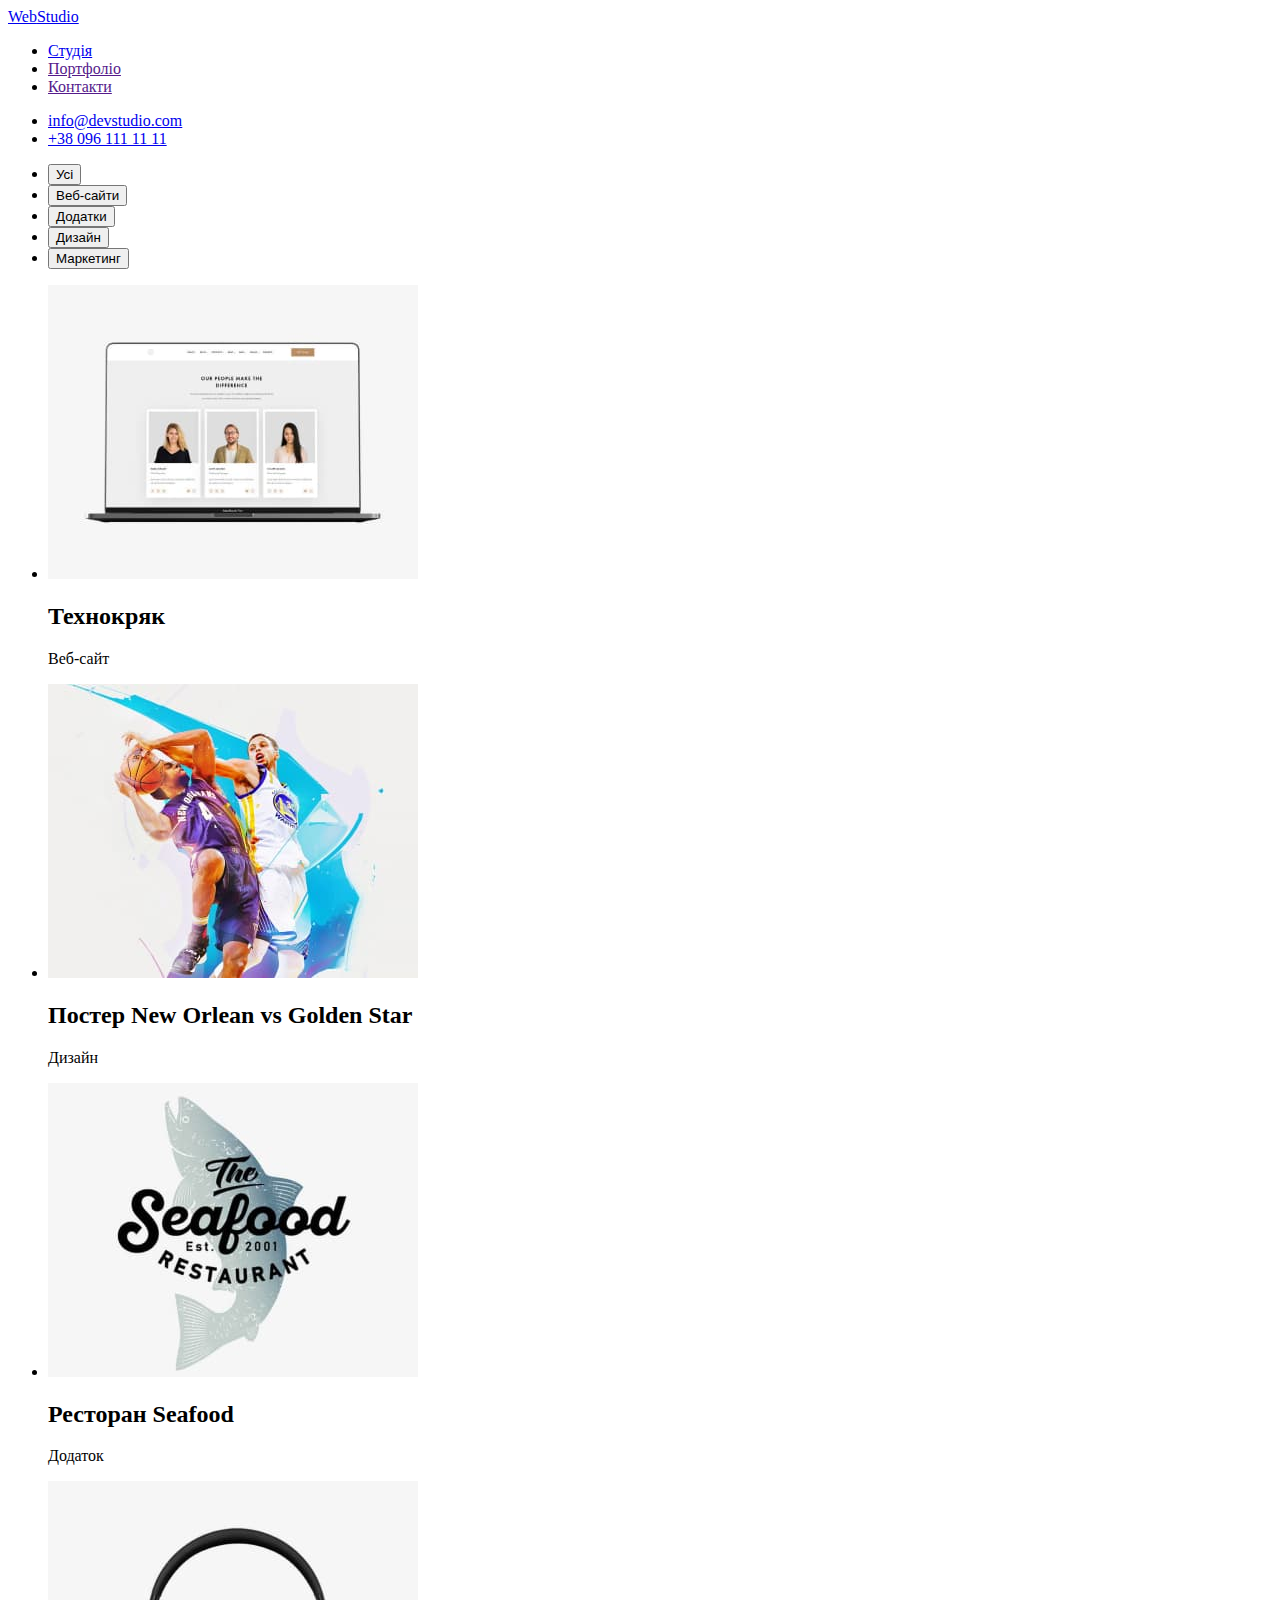
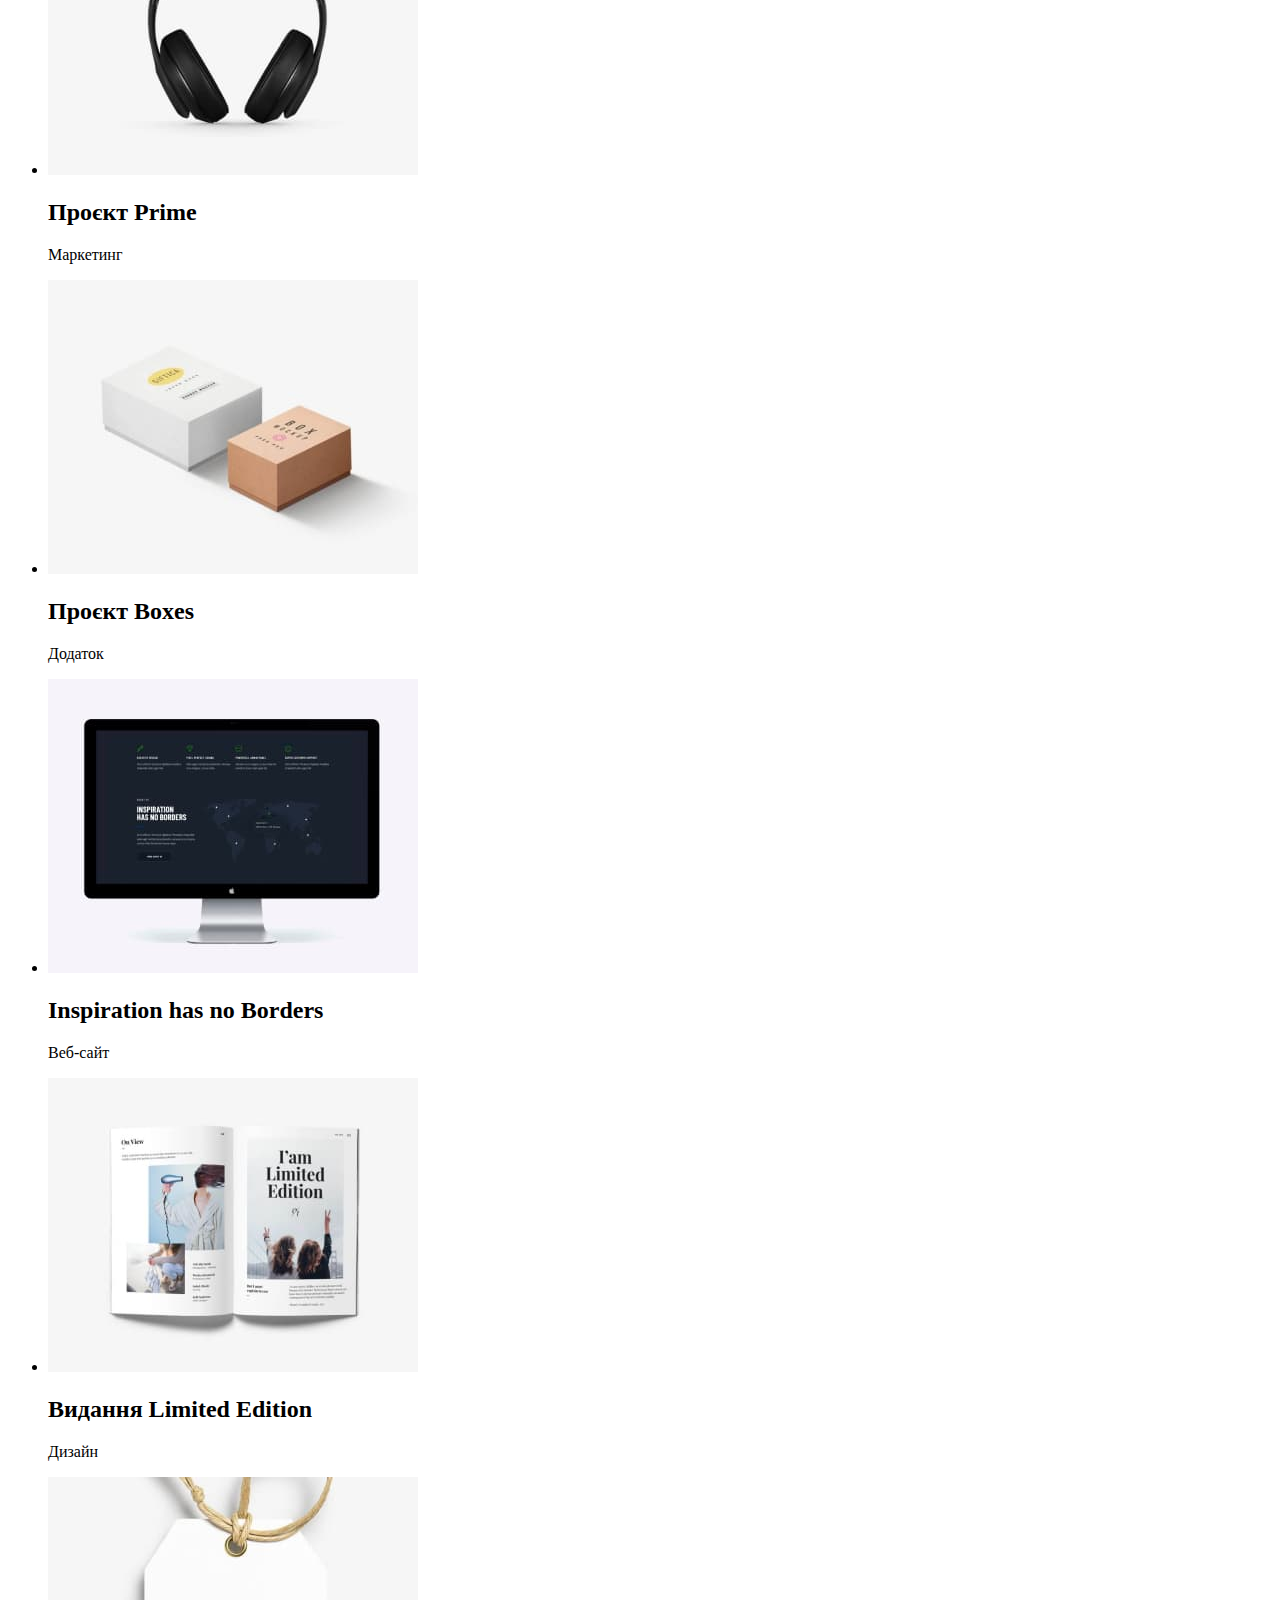
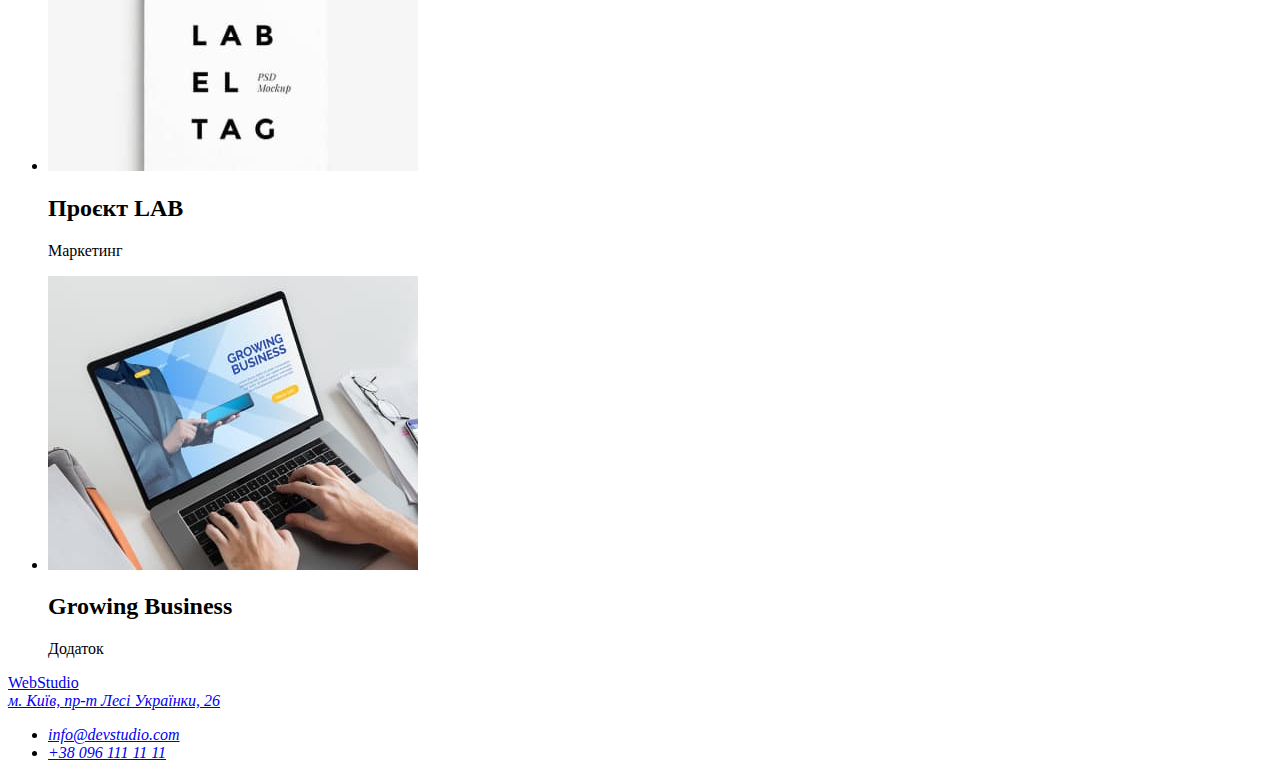
==== portfolio.html @ d6a92bfb "portfolio.html" ====
<!DOCTYPE html>
<html lang="uk">
  <head>
    <meta charset="UTF-8" />
    <meta http-equiv="X-UA-Compatible" content="IE=edge" />
    <meta name="viewport" content="width=device-width, initial-scale=1.0" />
    <title>Document</title>
  </head>
  <body>
    <!--Header-->
    <header>
      <nav>
        <a href="./index.html" lang="en">Web<span>Studio</span></a>
        <ul>
          <li><a href="./index.html">Студія</a></li>
          <li><a href="">Портфоліо</a></li>
          <li><a href="">Контакти</a></li>
        </ul>
      </nav>
      <ul>
        <li><a href="mailto:info@devstudio.com">info@devstudio.com</a></li>
        <li><a href="tel:+380961111111">+38 096 111 11 11</a></li>
      </ul>
    </header>
    <main>
      <h1 hidden>Наші проекти</h1>
      <section>
        <ul>
          <li><button type="button">Усі</button></li>
          <li><button type="button">Веб-сайти</button></li>
          <li><button type="button">Додатки</button></li>
          <li><button type="button">Дизайн</button></li>
          <li><button type="button">Маркетинг</button></li>
        </ul>

        <ul>
          <li>
            <img
              src="./images/portfolio/img1.jpg"
              alt="технокряк"
              width="370"
              height="294"
            />
            <h2>Технокряк</h2>
            <p>Веб-сайт</p>
          </li>
          <li>
            <img
              src="./images/portfolio/img2.jpg"
              alt="постер"
              width="370"
              height="294"
            />
            <h2>Постер New Orlean vs Golden Star</h2>
            <p>Дизайн</p>
          </li>
          <li>
            <img
              src="./images/portfolio/img3.jpg"
              alt="ресторан"
              width="370"
              height="294"
            />
            <h2>Ресторан Seafood</h2>
            <p>Додаток</p>
          </li>
          <li>
            <img
              src="./images/portfolio/img4.jpg"
              alt="проєкт"
              width="370"
              height="294"
            />
            <h2>Проєкт Prime</h2>
            <p>Маркетинг</p>
          </li>
          <li>
            <img
              src="./images/portfolio/img5.jpg"
              alt="проєкт"
              width="370"
              height="294"
            />
            <h2>Проєкт Boxes</h2>
            <p>Додаток</p>
          </li>
          <li>
            <img
              src="./images/portfolio/img6.jpg"
              alt="вебсайт"
              width="370"
              height="294"
            />
            <h2>Inspiration has no Borders</h2>
            <p>Веб-сайт</p>
          </li>
          <li>
            <img
              src="./images/portfolio/img7.jpg"
              alt="видання"
              width="370"
              height="294"
            />
            <h2>Видання Limited Edition</h2>
            <p>Дизайн</p>
          </li>
          <li>
            <img
              src="./images/portfolio/img8.jpg"
              alt="проєкт"
              width="370"
              height="294"
            />
            <h2>Проєкт LAB</h2>
            <p>Маркетинг</p>
          </li>
          <li>
            <img
              src="./images/portfolio/img9.jpg"
              alt="додаток"
              width="370"
              height="294"
            />
            <h2>Growing Business</h2>
            <p>Додаток</p>
          </li>
        </ul>
      </section>
    </main>
    <!--Footer-->
    <footer>
      <a href="./index.html" lang="en">Web<span>Studio</span></a>
      <address>
        <a
          href="https://goo.gl/maps/dqY5QBXwFPovs5Bk7"
          target="_blank"
          rel="noopener noreferrer nofollow"
        >
          м. Київ, пр-т Лесі Українки, 26</a
        >
        <ul>
          <li><a href="mailto:info@devstudio.com">info@devstudio.com</a></li>
          <li><a href="tel:+380961111111">+38 096 111 11 11</a></li>
        </ul>
      </address>
    </footer>
  </body>
</html>
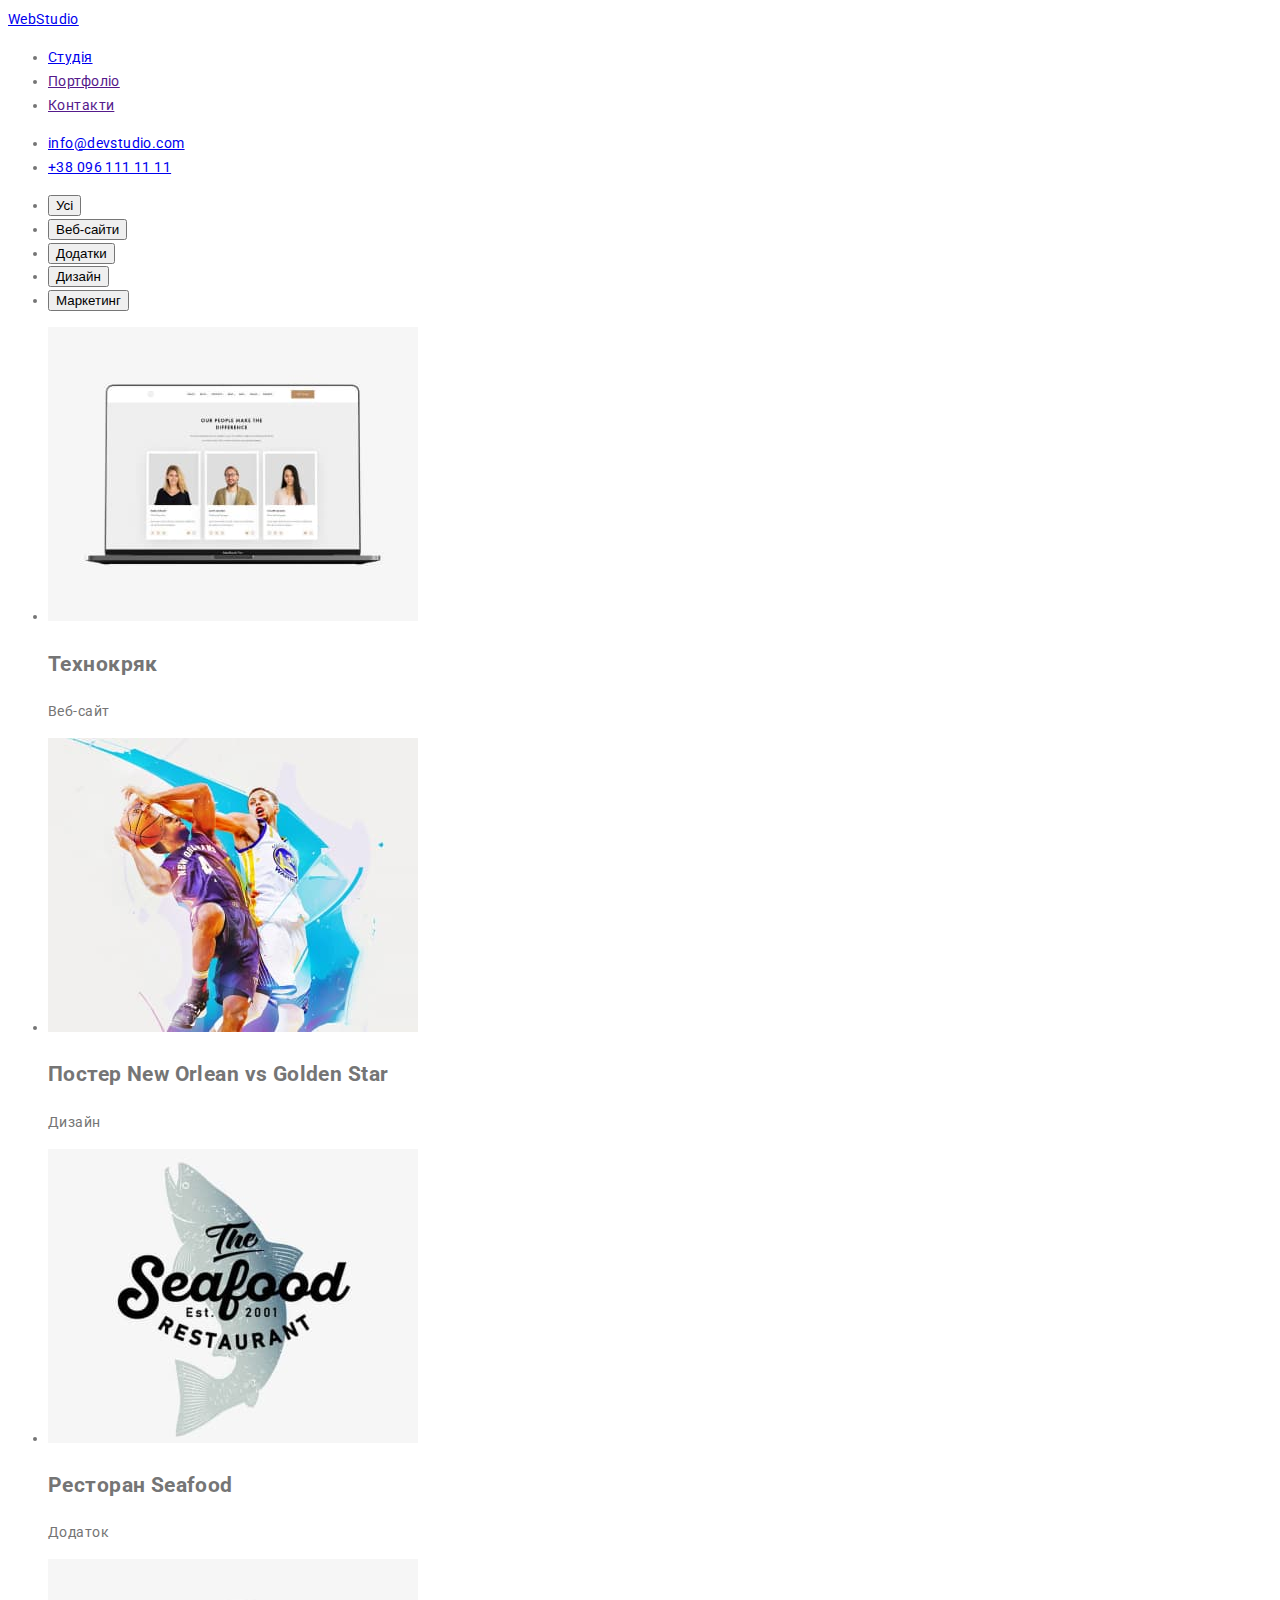
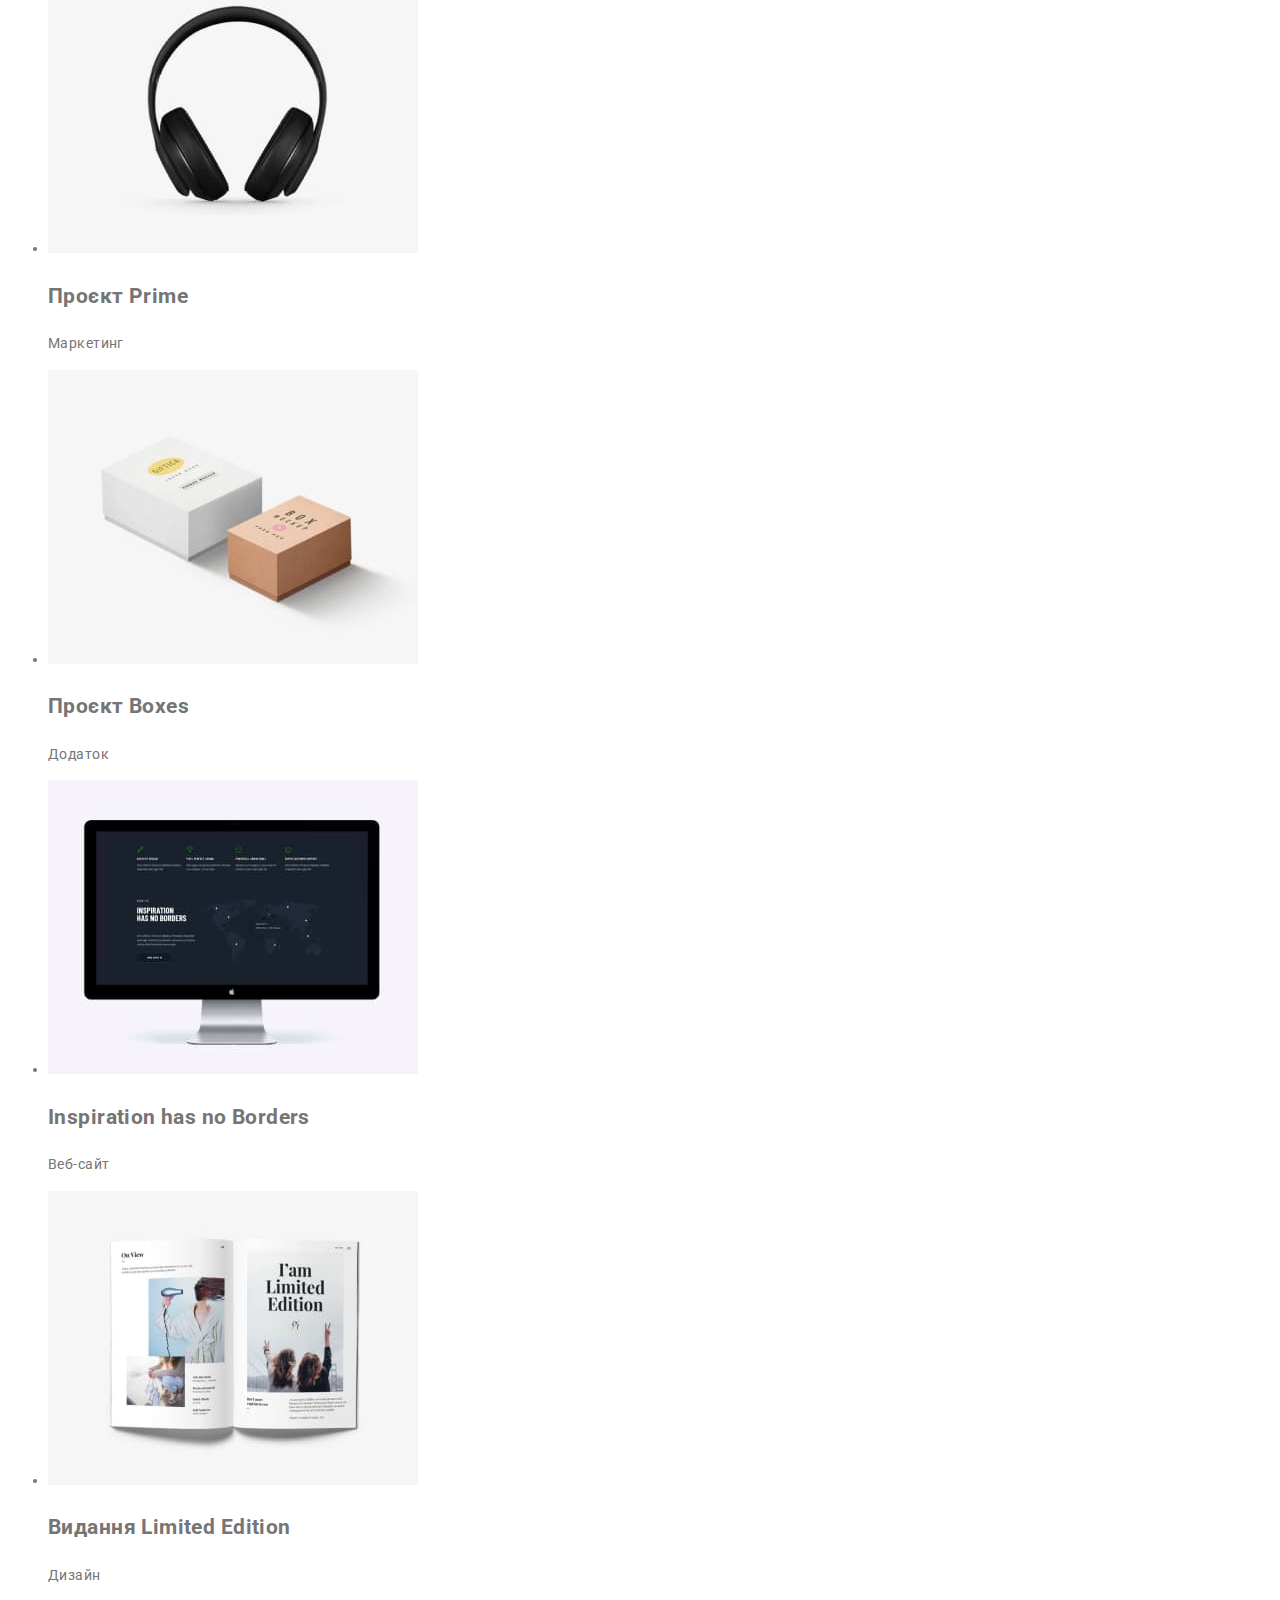
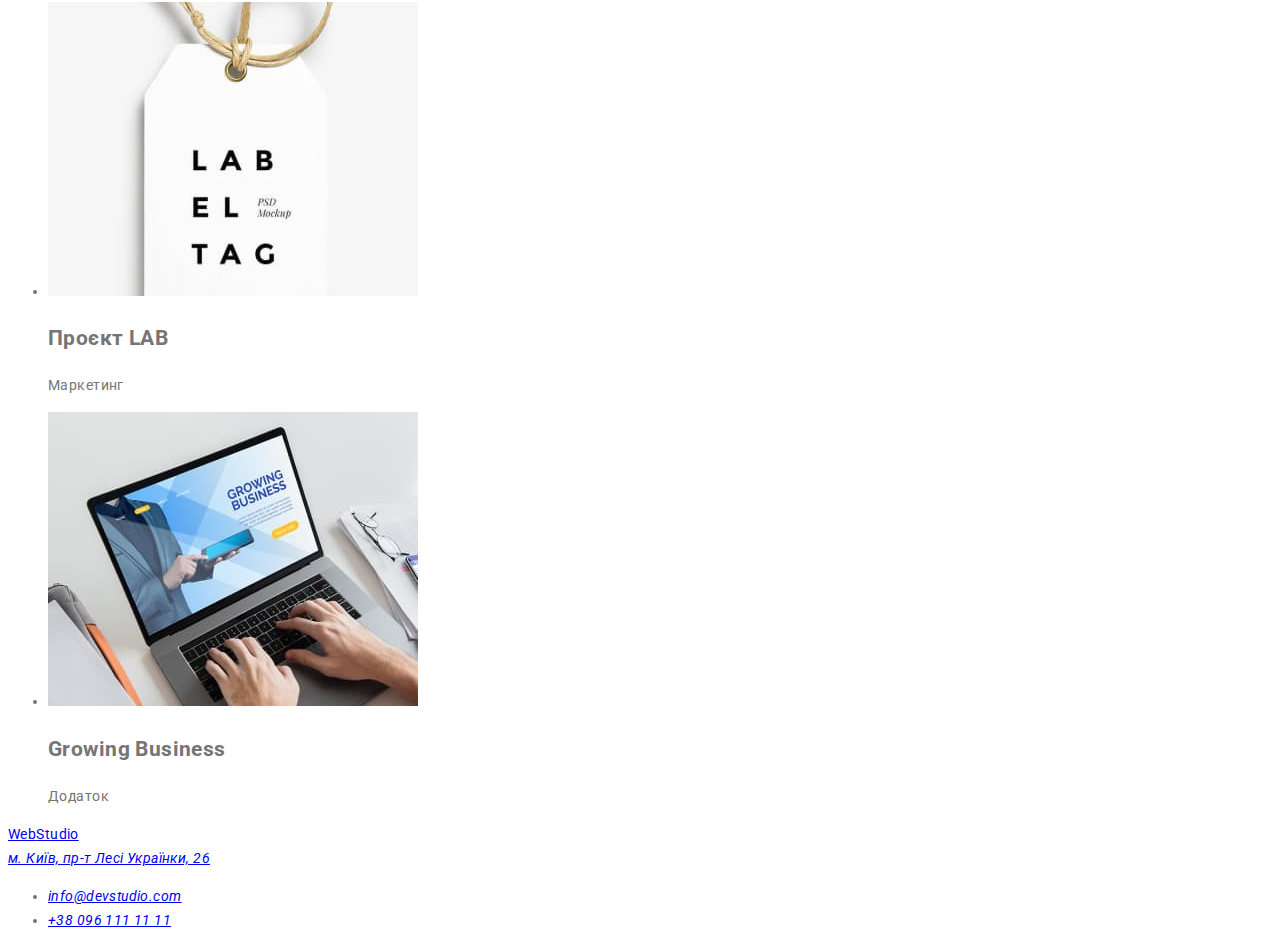
==== commit e392afe0: "css for index" ====
--- a/portfolio.html
+++ b/portfolio.html
@@ -5,6 +5,13 @@
     <meta http-equiv="X-UA-Compatible" content="IE=edge" />
     <meta name="viewport" content="width=device-width, initial-scale=1.0" />
     <title>Document</title>
+    <link rel="preconnect" href="https://fonts.googleapis.com" />
+    <link rel="preconnect" href="https://fonts.gstatic.com" crossorigin />
+    <link
+      href="https://fonts.googleapis.com/css2?family=Raleway:wght@700&family=Roboto:wght@400;500;700;900&display=swap"
+      rel="stylesheet"
+    />
+    <link rel="stylesheet" href="./css/style.css" />
   </head>
   <body>
     <!--Header-->
--- a/css/style.css
+++ b/css/style.css
@@ -0,0 +1,142 @@
+:root {
+    --main-color: #757575;
+    --title-color: #212121;
+    --accent-color: #2196F3;
+    --white-color: #FFFFFF;
+    --background-color: #2F303A;
+}
+
+body {
+    font-family: 'Roboto', sans-serif;
+    font-weight: 400;
+    font-size: 14px;
+    line-height: 1.71;
+    letter-spacing: 0.03em;
+
+    color: var(--main-color);
+    background-color: var(--white-color);
+}
+
+
+
+/* Header */
+
+.logo {
+    font-family: 'Raleway', sans-serif;
+    font-weight: 700;
+    font-size: 26px;
+    line-height: 1.19;
+    text-decoration: none;
+
+    color: var(--accent-color);
+}
+
+.logo-black {
+    color: #000000;
+}
+
+.list {
+    list-style: none;
+}
+
+.nav-item {
+    font-family: inherit;
+    font-weight: 500;
+    line-height: 1.14;
+    letter-spacing: 0.02em;
+    text-decoration: none;
+
+    color: var(--title-color);
+}
+
+.contacs {
+    color: var(--main-color);
+}
+
+/* Hero */
+
+.hero {
+    background-color: var(--background-color);
+}
+
+.hero-title {
+    font-weight: 900;
+    font-size: 44px;
+    line-height: 1.36;
+    text-align: center;
+    letter-spacing: 0.06em;
+    text-transform: uppercase;
+
+    color: var(--white-color);
+}
+
+.button {
+    font-weight: 700;
+    font-size: 16px;
+    line-height: 1.88;
+    letter-spacing: 0.06em;
+
+    color: var(--white-color);
+    background-color: var(--accent-color);
+    border: none;
+}
+
+
+/* Our advantages */
+
+.secondary-title {
+    font-size: 14px;
+    font-weight: 700;
+    line-height: 1.14;
+    text-transform: uppercase;
+
+    color: var(--title-color);
+}
+
+
+/* What do we do? */
+
+.title {
+    font-weight: 700;
+    font-size: 36px;
+    line-height: 1.17;
+    text-align: center;
+
+    color: var(--title-color);
+}
+
+
+/* Our team */
+
+.team-title {
+    font-weight: 500;
+    font-size: 16px;
+    line-height: 1.19;
+
+    color: var(--title-color);
+}
+
+
+.team-position {
+    font-size: 16px;
+    line-height: 1.19px;
+}
+
+
+/* Footer */
+
+.address {
+    background-color: var(--background-color);
+}
+
+.address-item,
+.address-list-item {
+    text-decoration: none;
+    font-style: normal;
+
+    color: var(--white-color);
+}
+
+.address-list-item {
+    color: rgba(255, 255, 255, 0.6);
+}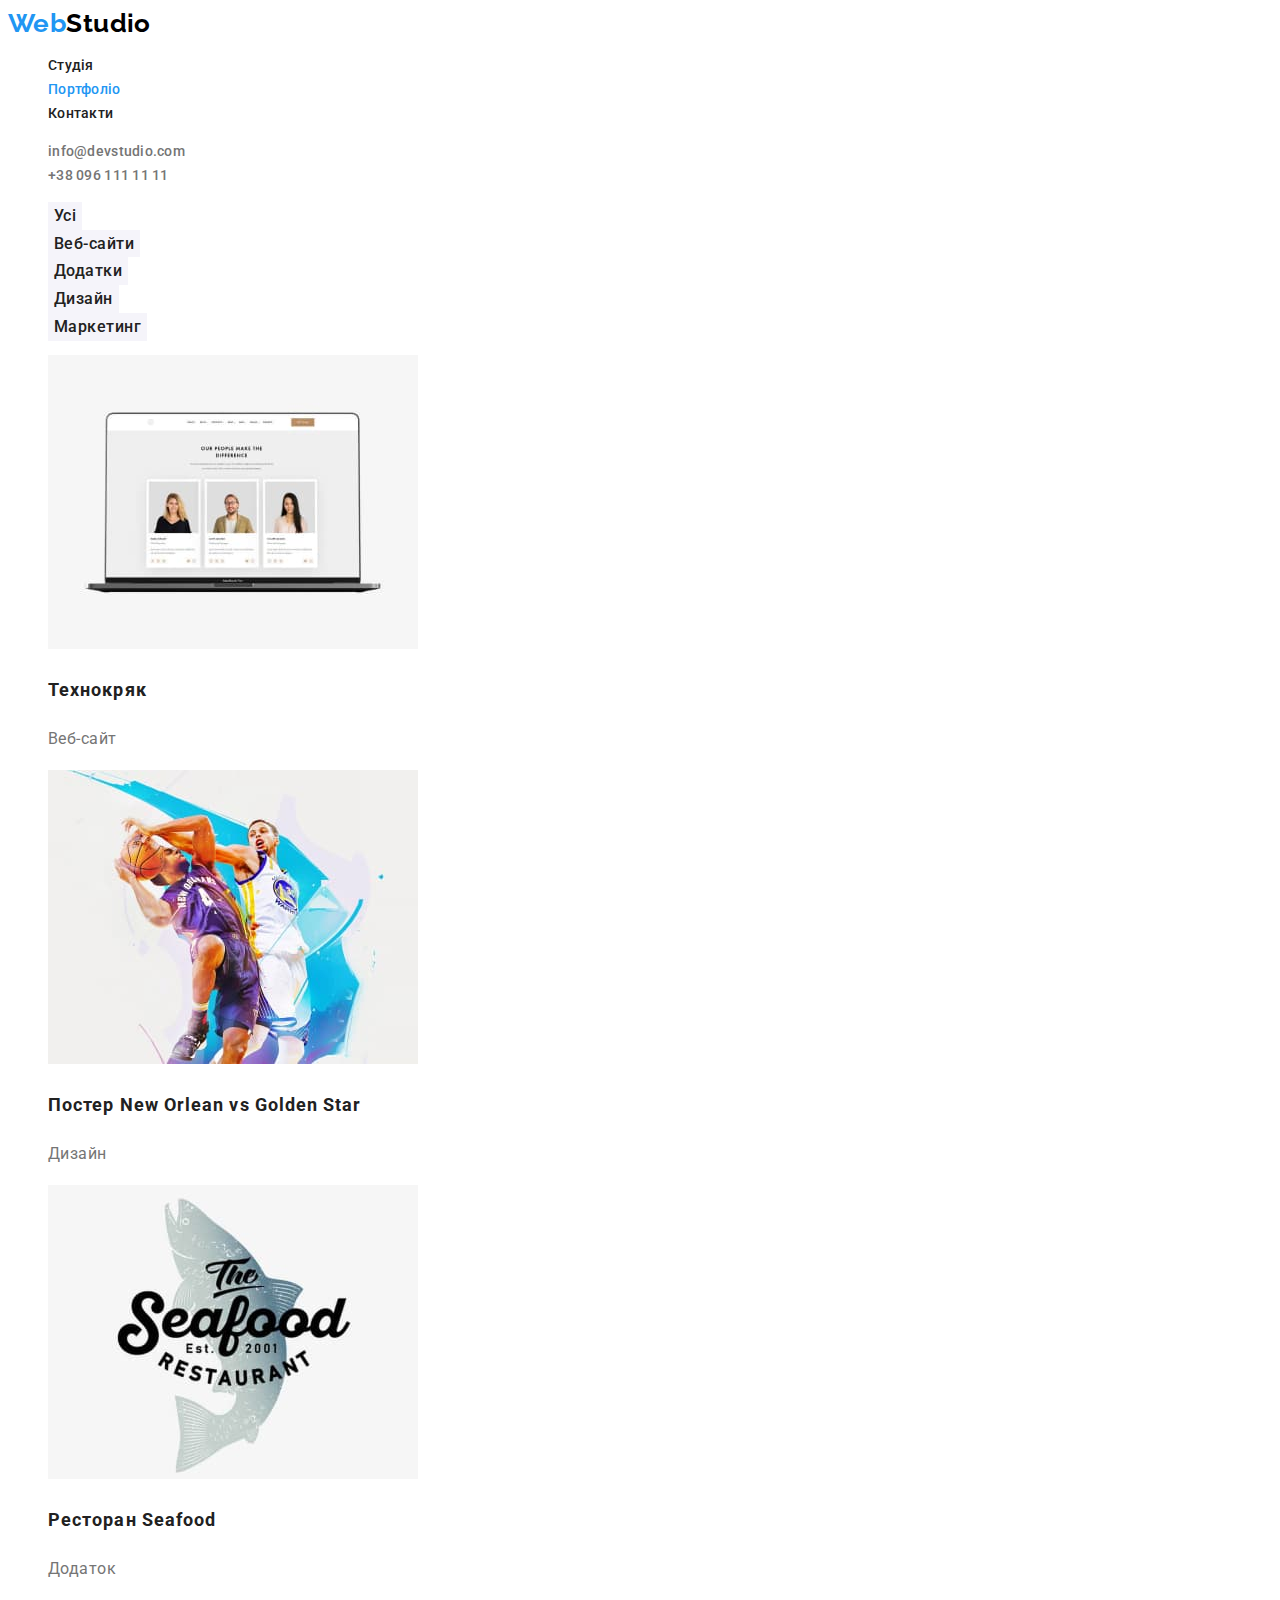
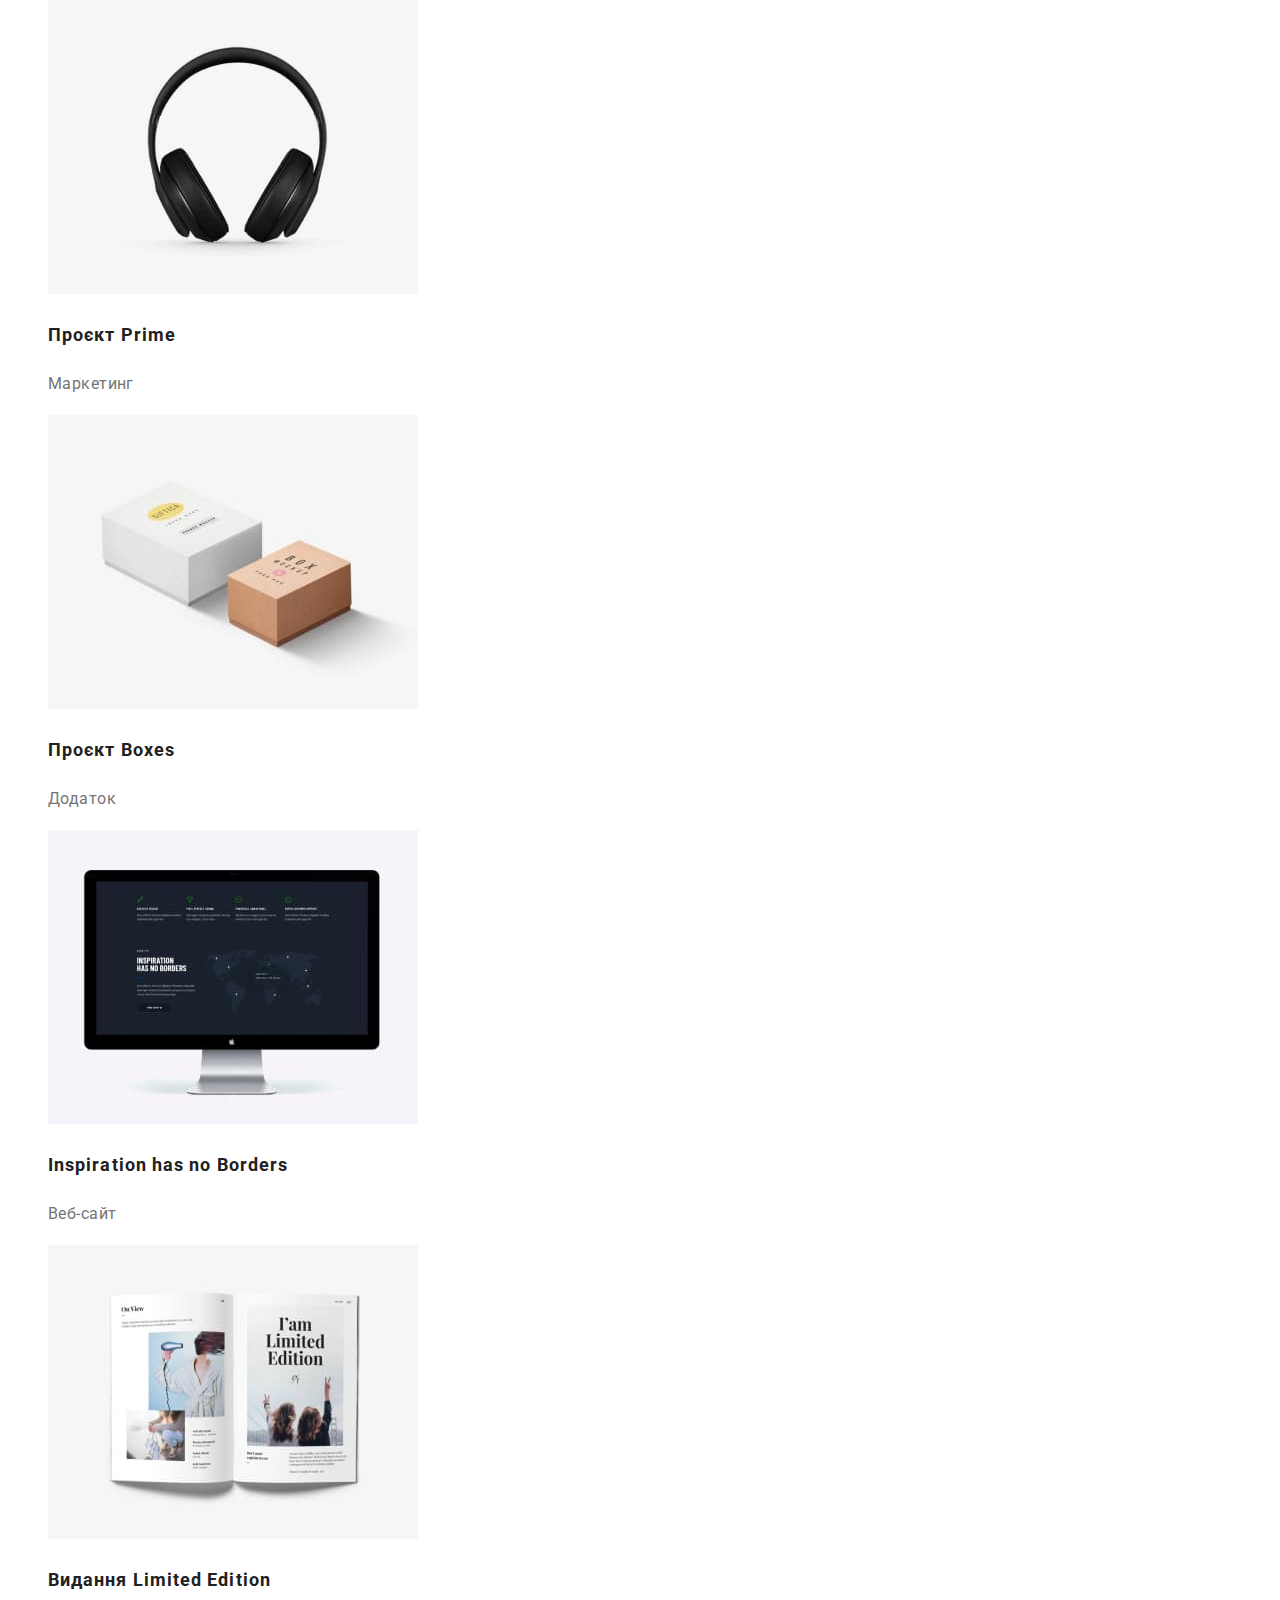
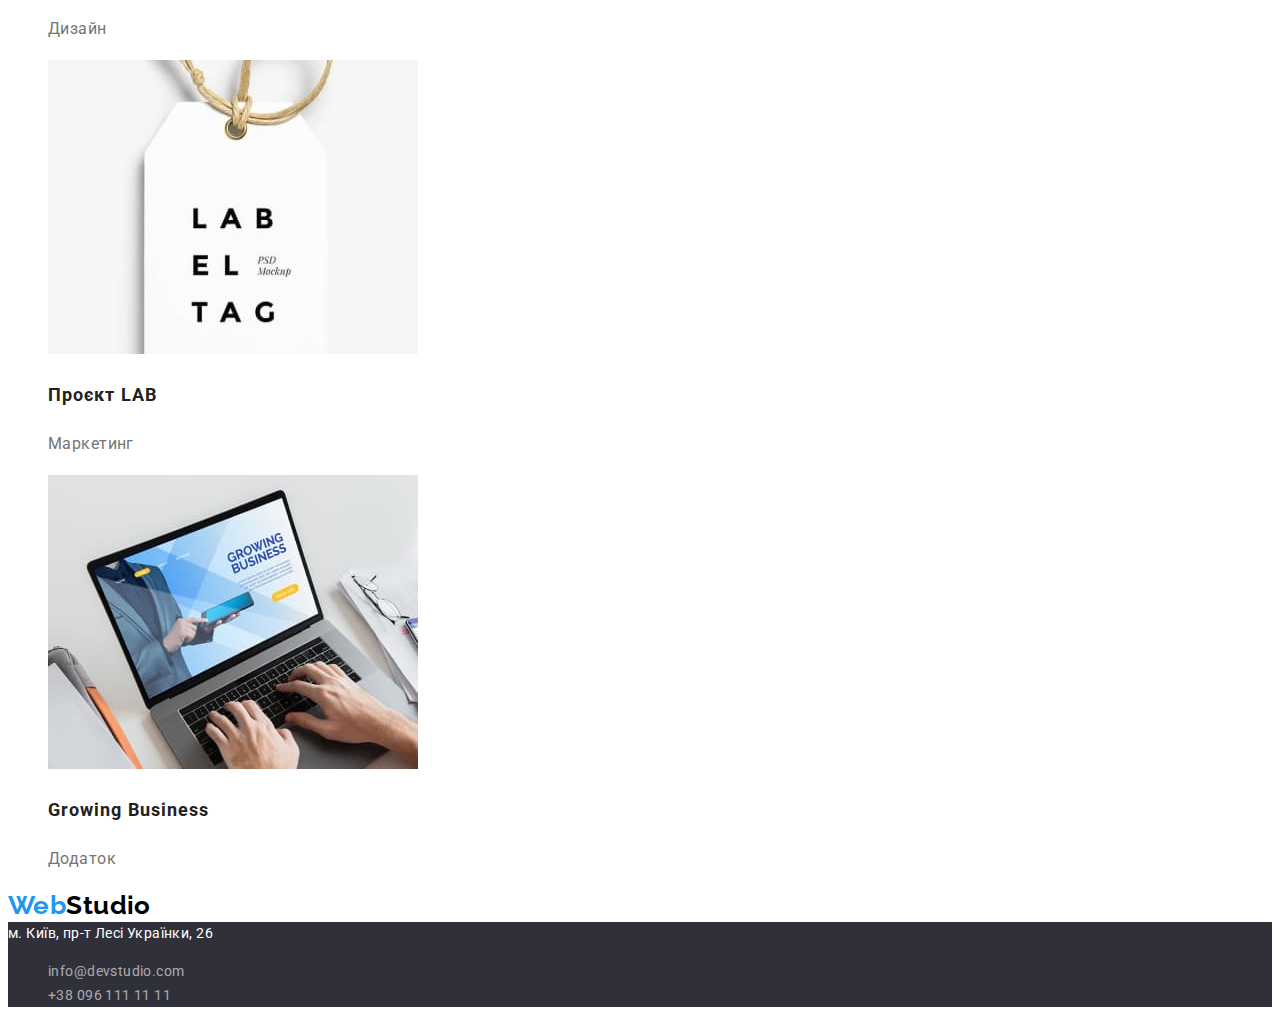
==== commit 9018cfae: "css for portfolio" ====
--- a/portfolio.html
+++ b/portfolio.html
@@ -15,32 +15,53 @@
   </head>
   <body>
     <!--Header-->
-    <header>
+    <header class="header">
       <nav>
-        <a href="./index.html" lang="en">Web<span>Studio</span></a>
-        <ul>
-          <li><a href="./index.html">Студія</a></li>
-          <li><a href="">Портфоліо</a></li>
-          <li><a href="">Контакти</a></li>
+        <a class="logo" href="./index.html" lang="en"
+          >Web<span class="logo-black">Studio</span></a
+        >
+        <ul class="list">
+          <li><a class="nav-item" href="./index.html">Студія</a></li>
+          <li>
+            <a class="nav-item current" href="./portfolio.html">Портфоліо</a>
+          </li>
+          <li><a class="nav-item" href="">Контакти</a></li>
         </ul>
       </nav>
-      <ul>
-        <li><a href="mailto:info@devstudio.com">info@devstudio.com</a></li>
-        <li><a href="tel:+380961111111">+38 096 111 11 11</a></li>
+      <ul class="list">
+        <li>
+          <a class="nav-item contacs" href="mailto:info@devstudio.com"
+            >info@devstudio.com</a
+          >
+        </li>
+        <li>
+          <a class="nav-item contacs" href="tel:+380961111111"
+            >+38 096 111 11 11</a
+          >
+        </li>
       </ul>
     </header>
+    <!-- Main -->
     <main>
       <h1 hidden>Наші проекти</h1>
       <section>
-        <ul>
-          <li><button type="button">Усі</button></li>
-          <li><button type="button">Веб-сайти</button></li>
-          <li><button type="button">Додатки</button></li>
-          <li><button type="button">Дизайн</button></li>
-          <li><button type="button">Маркетинг</button></li>
+        <ul class="list">
+          <li><button class="portfolio-button" type="button">Усі</button></li>
+          <li>
+            <button class="portfolio-button" type="button">Веб-сайти</button>
+          </li>
+          <li>
+            <button class="portfolio-button" type="button">Додатки</button>
+          </li>
+          <li>
+            <button class="portfolio-button" type="button">Дизайн</button>
+          </li>
+          <li>
+            <button class="portfolio-button" type="button">Маркетинг</button>
+          </li>
         </ul>
 
-        <ul>
+        <ul class="list">
           <li>
             <img
               src="./images/portfolio/img1.jpg"
@@ -48,8 +69,8 @@
               width="370"
               height="294"
             />
-            <h2>Технокряк</h2>
-            <p>Веб-сайт</p>
+            <h2 class="portfolio-title">Технокряк</h2>
+            <p class="portfolio-text">Веб-сайт</p>
           </li>
           <li>
             <img
@@ -58,8 +79,8 @@
               width="370"
               height="294"
             />
-            <h2>Постер New Orlean vs Golden Star</h2>
-            <p>Дизайн</p>
+            <h2 class="portfolio-title">Постер New Orlean vs Golden Star</h2>
+            <p class="portfolio-text">Дизайн</p>
           </li>
           <li>
             <img
@@ -68,8 +89,8 @@
               width="370"
               height="294"
             />
-            <h2>Ресторан Seafood</h2>
-            <p>Додаток</p>
+            <h2 class="portfolio-title">Ресторан Seafood</h2>
+            <p class="portfolio-text">Додаток</p>
           </li>
           <li>
             <img
@@ -78,8 +99,8 @@
               width="370"
               height="294"
             />
-            <h2>Проєкт Prime</h2>
-            <p>Маркетинг</p>
+            <h2 class="portfolio-title">Проєкт Prime</h2>
+            <p class="portfolio-text">Маркетинг</p>
           </li>
           <li>
             <img
@@ -88,8 +109,8 @@
               width="370"
               height="294"
             />
-            <h2>Проєкт Boxes</h2>
-            <p>Додаток</p>
+            <h2 class="portfolio-title">Проєкт Boxes</h2>
+            <p class="portfolio-text">Додаток</p>
           </li>
           <li>
             <img
@@ -98,8 +119,8 @@
               width="370"
               height="294"
             />
-            <h2>Inspiration has no Borders</h2>
-            <p>Веб-сайт</p>
+            <h2 class="portfolio-title">Inspiration has no Borders</h2>
+            <p class="portfolio-text">Веб-сайт</p>
           </li>
           <li>
             <img
@@ -108,8 +129,8 @@
               width="370"
               height="294"
             />
-            <h2>Видання Limited Edition</h2>
-            <p>Дизайн</p>
+            <h2 class="portfolio-title">Видання Limited Edition</h2>
+            <p class="portfolio-text">Дизайн</p>
           </li>
           <li>
             <img
@@ -118,8 +139,8 @@
               width="370"
               height="294"
             />
-            <h2>Проєкт LAB</h2>
-            <p>Маркетинг</p>
+            <h2 class="portfolio-title">Проєкт LAB</h2>
+            <p class="portfolio-text">Маркетинг</p>
           </li>
           <li>
             <img
@@ -128,26 +149,37 @@
               width="370"
               height="294"
             />
-            <h2>Growing Business</h2>
-            <p>Додаток</p>
+            <h2 class="portfolio-title">Growing Business</h2>
+            <p class="portfolio-text">Додаток</p>
           </li>
         </ul>
       </section>
     </main>
     <!--Footer-->
     <footer>
-      <a href="./index.html" lang="en">Web<span>Studio</span></a>
-      <address>
+      <a class="logo" href="./index.html" lang="en"
+        >Web<span class="logo-black">Studio</span></a
+      >
+      <address class="address">
         <a
+          class="address-item"
           href="https://goo.gl/maps/dqY5QBXwFPovs5Bk7"
           target="_blank"
           rel="noopener noreferrer nofollow"
         >
           м. Київ, пр-т Лесі Українки, 26</a
         >
-        <ul>
-          <li><a href="mailto:info@devstudio.com">info@devstudio.com</a></li>
-          <li><a href="tel:+380961111111">+38 096 111 11 11</a></li>
+        <ul class="list">
+          <li>
+            <a class="address-list-item" href="mailto:info@devstudio.com"
+              >info@devstudio.com</a
+            >
+          </li>
+          <li>
+            <a class="address-list-item" href="tel:+380961111111"
+              >+38 096 111 11 11</a
+            >
+          </li>
         </ul>
       </address>
     </footer>
--- a/css/style.css
+++ b/css/style.css
@@ -4,6 +4,7 @@
     --accent-color: #2196F3;
     --white-color: #FFFFFF;
     --background-color: #2F303A;
+    --secondary-babackground-color: #F5F4FA;
 }
 
 body {
@@ -49,8 +50,17 @@
     color: var(--title-color);
 }
 
+.nav-item:hover,
+.nav-item:focus {
+    color: var(--accent-color);
+}
+
 .contacs {
     color: var(--main-color);
+}
+
+.current {
+    color: var(--accent-color);
 }
 
 /* Hero */
@@ -71,6 +81,7 @@
 }
 
 .button {
+    font-family: inherit;
     font-weight: 700;
     font-size: 16px;
     line-height: 1.88;
@@ -79,6 +90,8 @@
     color: var(--white-color);
     background-color: var(--accent-color);
     border: none;
+
+    cursor: pointer;
 }
 
 
@@ -100,13 +113,16 @@
     font-weight: 700;
     font-size: 36px;
     line-height: 1.17;
-    text-align: center;
 
     color: var(--title-color);
 }
 
 
 /* Our team */
+
+.team {
+    background: var(--secondary-babackground-color);
+}
 
 .team-title {
     font-weight: 500;
@@ -115,7 +131,6 @@
 
     color: var(--title-color);
 }
-
 
 .team-position {
     font-size: 16px;
@@ -139,4 +154,41 @@
 
 .address-list-item {
     color: rgba(255, 255, 255, 0.6);
+}
+
+
+/* Portfolio */
+
+.portfolio-button {
+    font-family: inherit;
+    font-weight: 500;
+    font-size: 16px;
+    line-height: 1.62;
+    letter-spacing: 0.03em;
+    border: none;
+
+    color: var(--title-color);
+    background-color: var(--secondary-babackground-color);
+
+    cursor: pointer;
+}
+
+.portfolio-button:hover,
+.portfolio-button:focus {
+    background-color: var(--accent-color);
+    color: var(--white-color);
+}
+
+.portfolio-title {
+    font-weight: 700;
+    font-size: 18px;
+    line-height: 2;
+    letter-spacing: 0.06em;
+
+    color: var(--title-color);
+}
+
+.portfolio-text {
+    font-size: 16px;
+    line-height: 1.88;
 }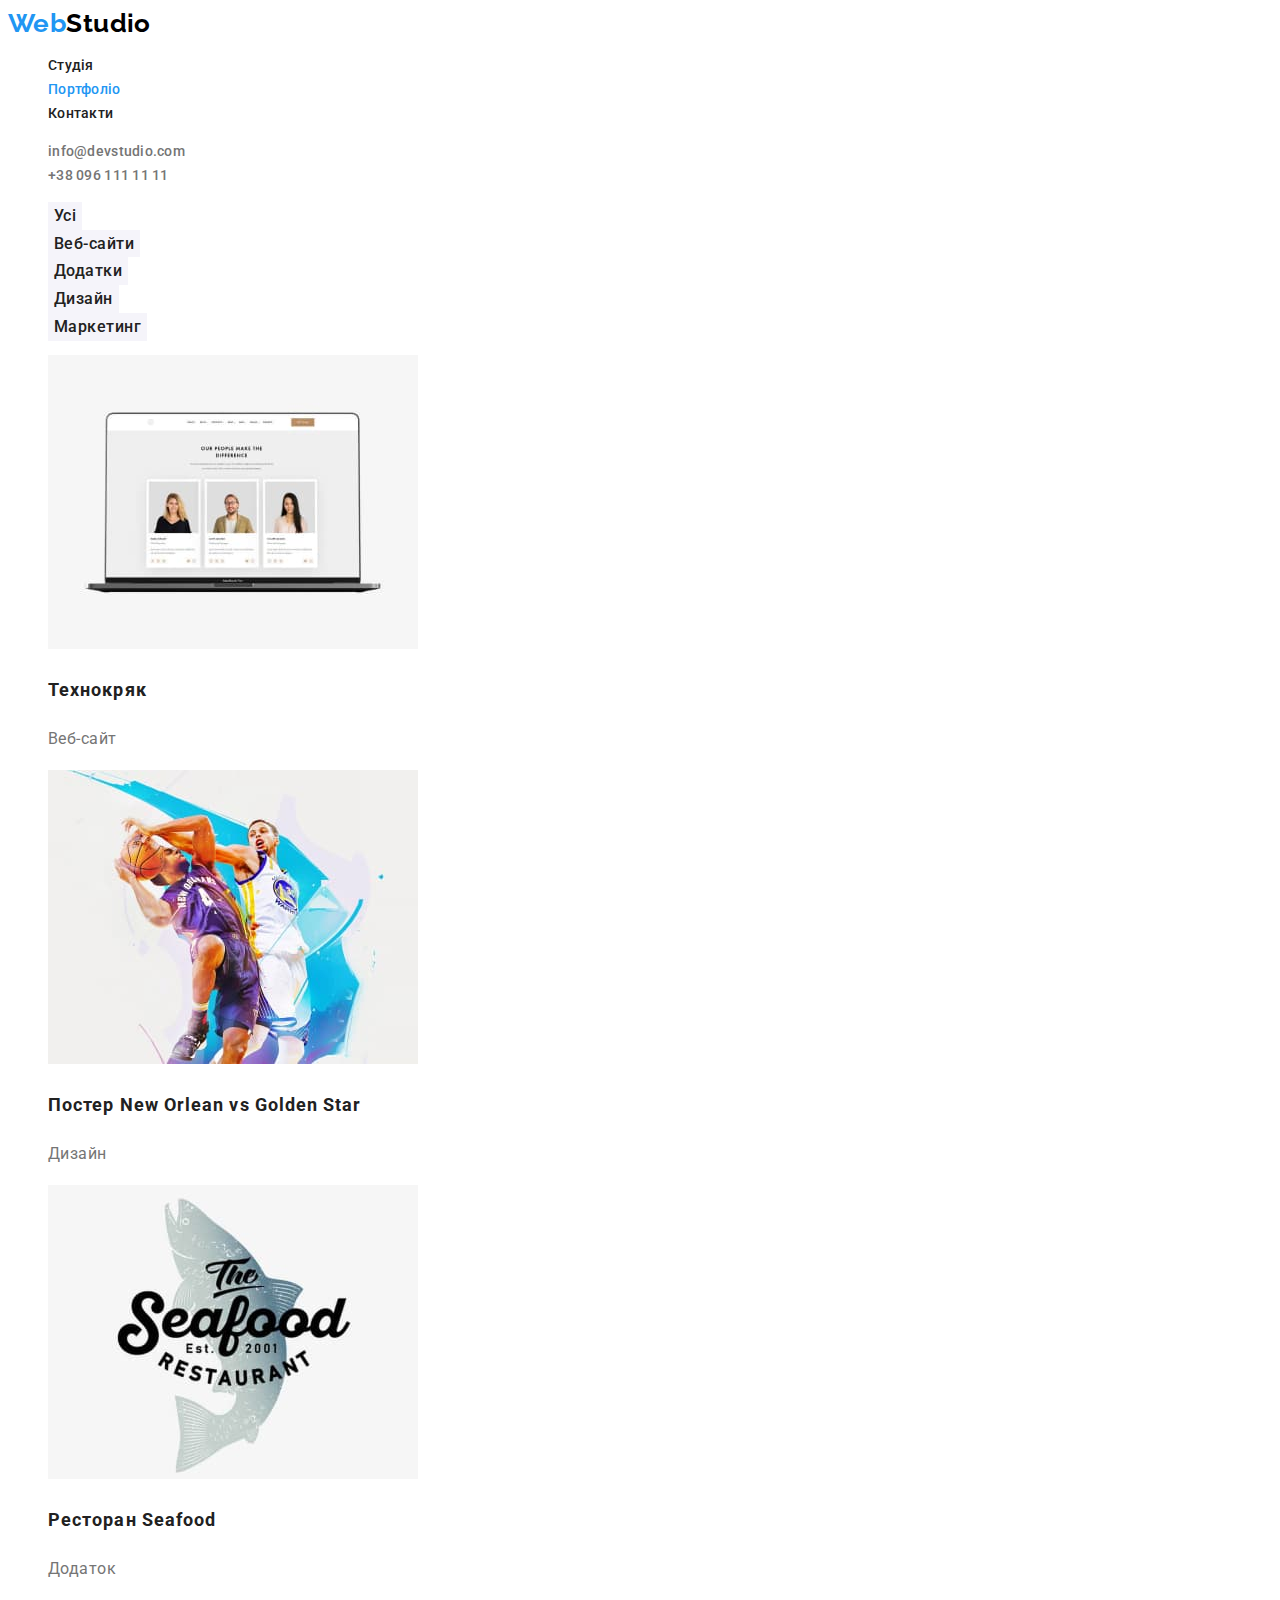
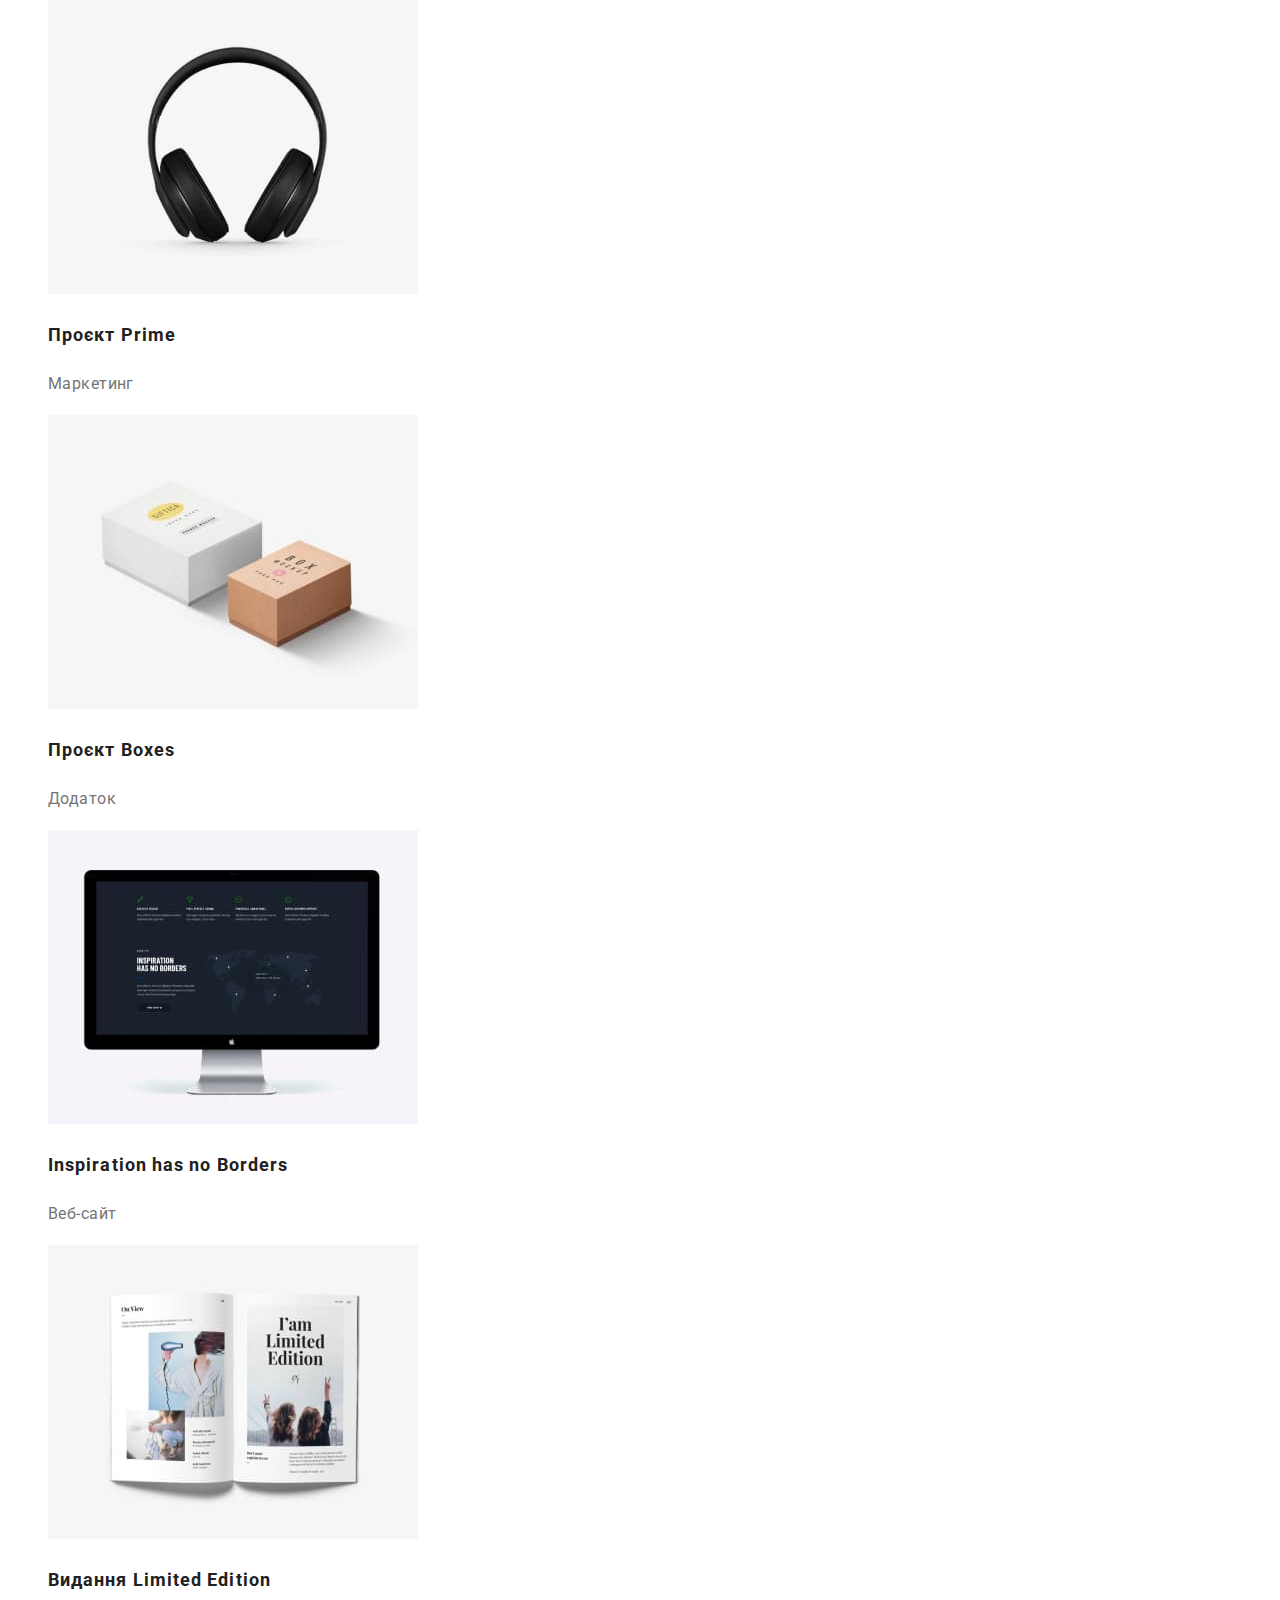
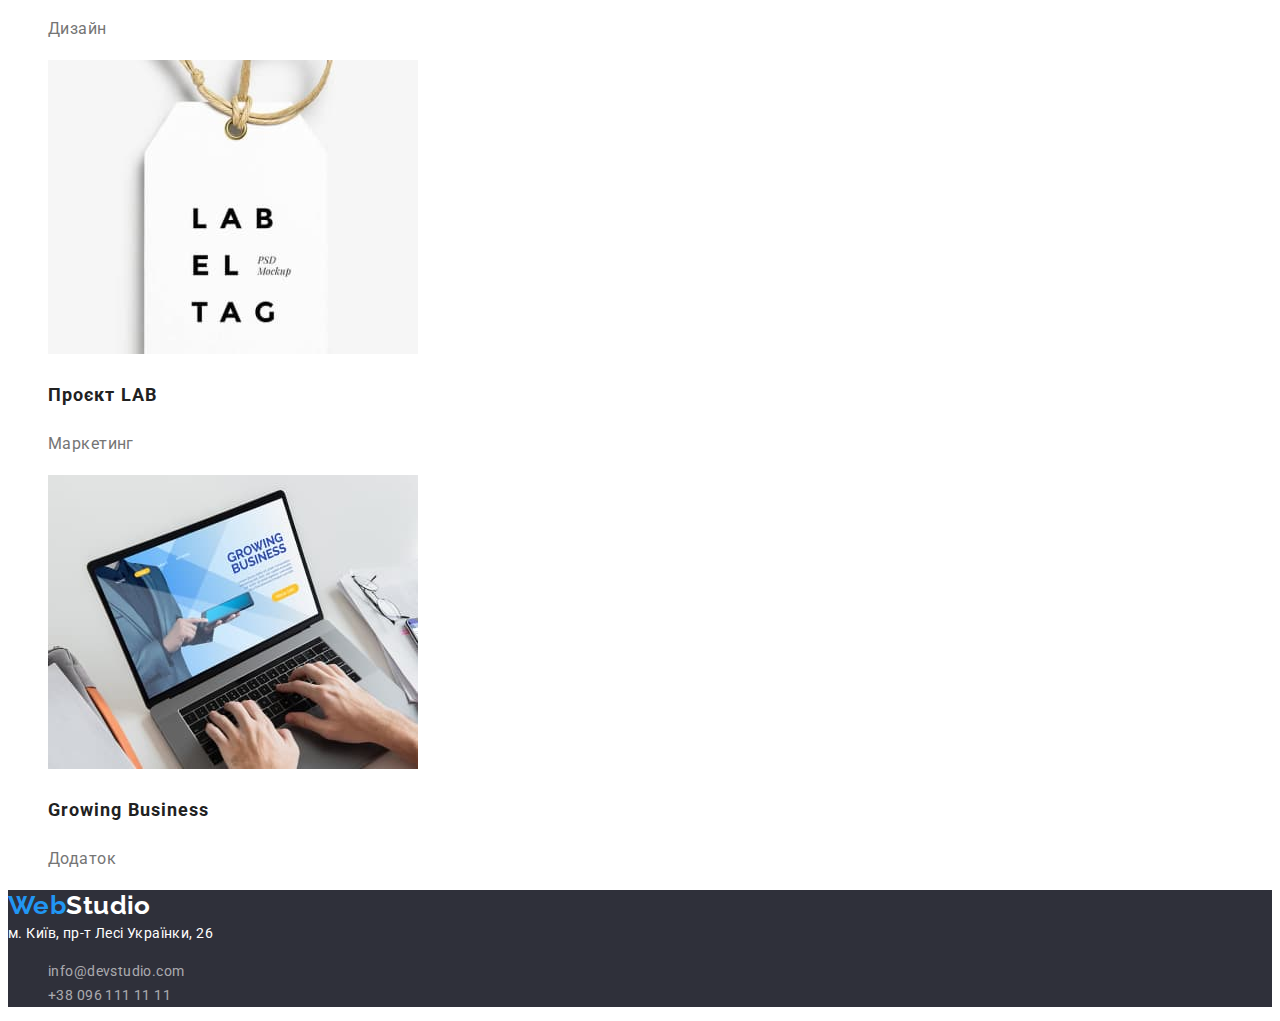
==== commit 416e7aef: "css" ====
--- a/portfolio.html
+++ b/portfolio.html
@@ -43,7 +43,7 @@
     </header>
     <!-- Main -->
     <main>
-      <h1 hidden>Наші проекти</h1>
+      <h1 class="visually-hidden">Наші проєкти</h1>
       <section>
         <ul class="list">
           <li><button class="portfolio-button" type="button">Усі</button></li>
@@ -156,9 +156,9 @@
       </section>
     </main>
     <!--Footer-->
-    <footer>
+    <footer class="footer">
       <a class="logo" href="./index.html" lang="en"
-        >Web<span class="logo-black">Studio</span></a
+        >Web<span class="logo-white">Studio</span></a
       >
       <address class="address">
         <a
--- a/css/style.css
+++ b/css/style.css
@@ -86,20 +86,33 @@
     font-size: 16px;
     line-height: 1.88;
     letter-spacing: 0.06em;
+    cursor: pointer;
 
     color: var(--white-color);
     background-color: var(--accent-color);
     border: none;
-
-    cursor: pointer;
 }
 
 
 /* Our advantages */
+
+.visually-hidden {
+    position: absolute;
+    width: 1px;
+    height: 1px;
+    margin: -1px;
+    border: 0;
+    padding: 0;
+
+    white-space: nowrap;
+    clip-path: inset(100%);
+    clip: rect(0 0 0 0);
+    overflow: hidden;
+}
+
 
 .secondary-title {
     font-size: 14px;
-    font-weight: 700;
     line-height: 1.14;
     text-transform: uppercase;
 
@@ -110,7 +123,6 @@
 /* What do we do? */
 
 .title {
-    font-weight: 700;
     font-size: 36px;
     line-height: 1.17;
 
@@ -140,8 +152,12 @@
 
 /* Footer */
 
-.address {
+.footer {
     background-color: var(--background-color);
+}
+
+.logo-white {
+    color: var(--white-color);
 }
 
 .address-item,
@@ -166,11 +182,10 @@
     line-height: 1.62;
     letter-spacing: 0.03em;
     border: none;
+    cursor: pointer;
 
     color: var(--title-color);
     background-color: var(--secondary-babackground-color);
-
-    cursor: pointer;
 }
 
 .portfolio-button:hover,
@@ -180,7 +195,6 @@
 }
 
 .portfolio-title {
-    font-weight: 700;
     font-size: 18px;
     line-height: 2;
     letter-spacing: 0.06em;
